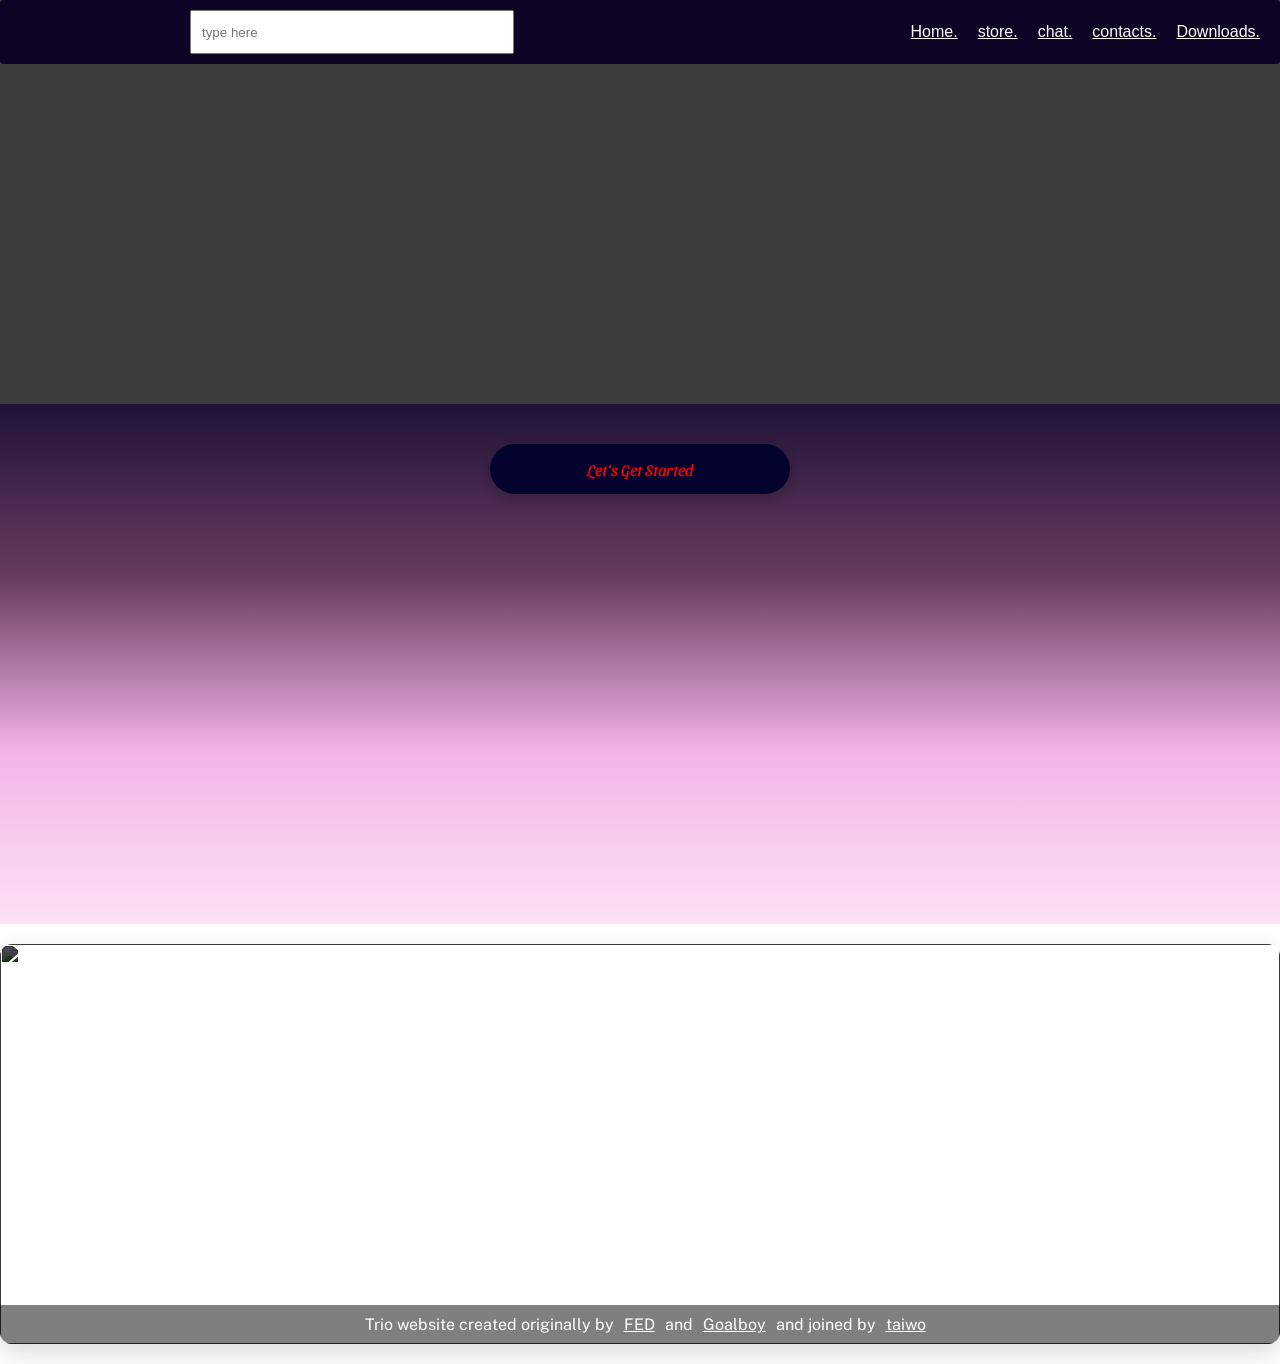
==== index.html @ 4704b93a "Rename trio.html to index.html" ====
<!DOCTYPE html>
<html lang="en">
<head>
    <meta charset="UTF-8">
    <meta name="viewport" content="width=device-width, initial-scale=1.0">
    <title>Trio</title>
    <link rel="stylesheet" href="trio.css">
    <link rel="preconnect" href="https://fonts.googleapis.com">
<link rel="preconnect" href="https://fonts.gstatic.com" crossorigin>
<link href="https://fonts.googleapis.com/css2?family=Public+Sans:ital,wght@0,100..900;1,100..900&family=Sansita+Swashed:wght@300..900&display=swap" rel="stylesheet">
</head>
<body>
    <section class="trit">
       <div class="tt">
         <a href=""><img src="image/boxicons--menu-filled.png" alt="" width="20px"></a>
         <a href=""><img src="image/trio_bg-removebg-preview.png" alt="" class="trio"></a>
        <input type="text" placeholder="type here" class="ipt">
        <div class="het">
            <a href="" class="nt"><u>Home.</u></a>
            <a href="cont.html" class="nt"><u>store.</u></a>
            <a href="" class="nt"><u>chat.</u></a>
            <a href="" class="nt"><u>contacts.</u></a>
            <a href="" class="nt"><u>Downloads.</u></a>
        </div>
        </div>

        <div  class="goog">
            <img src="image/trio_bg-removebg-preview.png" alt="" height="400px">
         </div>
         
    </section>
    <div class="byd">
    <div class="sit"><span class="gettis">Let's Get Started</span></div>
    </div>
    <div class="tracker">
    <div class="slide-tracker">
     <div class="slide"><img src="https://plus.unsplash.com/premium_photo-1661962646245-5ec5dd3d0bcd?w=500&auto=format&fit=crop&q=60&ixlib=rb-4.1.0&ixid=M3wxMjA3fDB8MHxzZWFyY2h8NXx8bGFuc2NhcGV8ZW58MHx8MHx8fDA%3D" alt=""></div>
     <div class="slide"><img src="https://images.unsplash.com/photo-1624267439301-8147fff1a23d?w=500&auto=format&fit=crop&q=60&ixlib=rb-4.1.0&ixid=M3wxMjA3fDB8MHxzZWFyY2h8M3x8bGFuc2NhcGV8ZW58MHx8MHx8fDA%3D" alt=""></div>
     <div class="slide"><img src="https://plus.unsplash.com/premium_photo-1697729581969-2876ffa65897?w=500&auto=format&fit=crop&q=60&ixlib=rb-4.1.0&ixid=M3wxMjA3fDB8MHxzZWFyY2h8OXx8bGFuc2NhcGV8ZW58MHx8MHx8fDA%3D" alt=""></div>
     <div class="slide"><img src="https://images.unsplash.com/photo-1597834777623-acd73456aca1?w=500&auto=format&fit=crop&q=60&ixlib=rb-4.1.0&ixid=M3wxMjA3fDB8MHxzZWFyY2h8MTF8fGxhbnNjYXBlfGVufDB8fDB8fHww" alt=""></div>
    
    <div class="slide"><img src="https://plus.unsplash.com/premium_photo-1661962646245-5ec5dd3d0bcd?w=500&auto=format&fit=crop&q=60&ixlib=rb-4.1.0&ixid=M3wxMjA3fDB8MHxzZWFyY2h8NXx8bGFuc2NhcGV8ZW58MHx8MHx8fDA%3D" alt=""></div>
    </div>
    <div class="static">
        <div><p class="serif fr"><u>Address</u></p>
        <p class="serif">Canada, North America</p>
        <p class="serif">46, Iskoot Cresent</p>
        <p class="serif">Whitehorse, YT Y1A 0P5</p>
        <p class="serif">Canada.</p></div>

         <div>
            <p class="serif fr"><u>Contact</u></p>
        <p class="serif"><u>Discord</u></p>
        <p class="serif"><a href="https://discord.com/users/1539361021108691006" target="_blank" class="ty">FED</a></p>
        <p class="serif"><a href="https://discord.com/users/1459971760068759848" target="_blank" class="ty">Goalboy</a></p>
        <p class="serif"><a href="https://discord.com/users/1549315823741702156" target="_blank" class="ty">Taiwo</a></p>
         </div>
         <div>
        <p class="serif fr"><u>Crucial Links</u></p>
        <p class="serif"><a href="https://shick.me/"target="_blank" class="ty">shick.me</a></p>
        <p class="serif"><a href="https://www.youtube.com/"target="_blank" class="ty">YouTube</a></p>
        <p class="serif"><a href="https://contra.com/jobs"target="_blank" class="ty">Contra</a></p>
        <p class="serif"><a href="https://www.linkedin.com/"target="_blank" class="ty">linkedin</a></p>
        </div>
    </div>
    <div class="gef">Trio website created originally by <a href="https://discord.com/users/1539361021108691006" target="_blank" class="ty" target="_blank"> FED </a> and <a href="https://discord.com/users/1459971760068759848" target="_blank" class="ty" target="_blank"> Goalboy </a> and joined by <a href="https://discord.com/users/1549315823741702156" class="ty" target="_blank">taiwo</a></div>
    </div>

    <div id="customAlert" class="alert-box">
  <div class="alert-content">
    <h2>Welcome to Trio 🚀</h2>
    <p>Built by FED, Goalboy & Taiwo.</p>
    <button id="closeAlert">Let's Go</button>
  </div>
</div>
<script>
    const btn = document.querySelector('.sit');
const alertBox = document.getElementById('customAlert');
const closeAlert = document.getElementById('closeAlert');

btn.addEventListener('click', () => {
  alertBox.classList.add('show');
});

closeAlert.addEventListener('click', () => {
  alertBox.classList.remove('show');
});

// close when clicking outside
alertBox.addEventListener('click', (e) => {
  if(e.target === alertBox) alertBox.classList.remove('show');
});
</script>
</body>
</html>
---- trio.css ----
body{
    margin: 0;
    padding: 0;
}
.trit {
     max-width: 100%;
    /* height: 400px; */
    /* background-image: url('https://images.unsplash.com/photo-1571862442928-7b82a38074bf?w=500&auto=format&fit=crop&q=60&ixlib=rb-4.1.0&ixid=M3wxMjA3fDB8MHxzZWFyY2h8Nnx8bGFuc2NhcGV8ZW58MHx8MHx8fDA%3D');
    background-repeat: no-repeat;
   background-size: cover; */
   background-position: center;
   background-color: rgba(0, 0, 0, 0.76);
   /* background-blend-mode: overlay; */
   /* background: linear-gradient(180deg,
     #00090f, #cdfafd, #1b1a38, 
    #000308); */
   padding-top: 20px 40px; }
   
.tt {
    display: flex;
    /* justify-content: center; */
    align-items: center;
     position: sticky;
    top: 0;
    z-index: 1000; 
    /* background: red; */
    background: rgb(12, 4, 36);
     padding: 10px 20px;
    border-radius: 4px;
    margin-bottom: 40px;
   }
.trio {
    width: 150px;
    max-height: 40px;
    display: block;
   }
.goog {
    display: flex;
    justify-content: center;
    /* background-color: rgba(248, 248, 250, 0.226); */
    width: 500px;
    height: 300px;
    margin: auto;
    border-radius: 50px;
    align-items: center;}
.gef {
    display: flex;
    font-family:  "Public Sans", sans-serif;
    color: rgb(252, 4, 4);
    margin-left: 0;
    justify-content: center;
    align-items: center;
    /* background: linear-gradient( rgb(238, 255, 0), rgb(255, 0, 0));
    -webkit-text-fill-color: transparent;
    -webkit-background-clip: text; */
    color: white;
}
.ipt {
margin-left: 20px;
width: 300px;
height: 40px;
padding: 0 10px;
}
.het {
    margin-left: auto;
    display: flex;
    gap: 20px;}
.nt {
    text-decoration: none;
    color: white;
    font-family: 'Gill Sans', 'Gill Sans MT', 
    Calibri, 'Trebuchet MS', sans-serif;
    font-weight: 500;
}
.byd{
    width: 100%;
    height: 500px;
     background: linear-gradient(180deg,
    #201338, #683b5e, #f3b4e5,
    #fde1f5);
    padding-top: 20px;
}
.sit {
   height: 50px;
   background-color: rgb(3, 3, 46);
   width: 300px;
   margin: auto;
   display: flex;
   align-items: center;
   justify-content: center;
    margin-top: 20px;
    border-radius: 30px;
    cursor: pointer;
    box-shadow: 0 4px 12px rgba(0, 0, 0, 0.2);
     transition: background-color 0.3s ease, transform 0.3s ease, box-shadow 0.3s ease;
}
.sit:hover {
    background-color:  rgb(14, 14, 20);
    transform: translateY(-5px); 
    box-shadow: 0 12px 24px rgba(83, 83, 87, 0.3); 
}
.gettis {
    font-family: "Sansita Swashed", system-ui;
    color: red;
    align-items: center;
}
.tracker {
     /* max-width: 100px; */
     width: 100%; 
     height: 400px;
     margin: 20px auto;
     overflow: hidden;
     position: relative;
     border-radius: 12px;
     box-shadow: 0 8px 24px rgba(0,0,0,0.15);
     position: relative; /* parent must be relative */
     height: 400px;

    

}
.slide-tracker{
     display: flex;
     width: 500%;
     height: 100%;
     animation: slideShow 16s infinite ease-in-out;}

.slide{
    width: 20%;
    height: 100%;
   
}
.slide img {
    width: 100%;
    height: 100%;
    object-fit: cover; 
    filter: brightness(0.3);
}
 
    @keyframes slideShow {
 0%, 16% { transform: translateX(0); }
 20%, 36% { transform: translateX(-20%); }
 40%, 56% { transform: translateX(-40%); }
 60%, 76% { transform: translateX(-60%); }
 80%, 96% { transform: translateX(-80%); }
100% { transform: translateX(-80%); } 
}


.static {
position: absolute;
bottom: 0;
top: 0;
left: 0;
right: 0;
z-index: 10;
display: flex;
gap: 200px;
justify-content: center;

}
.serif {
    color: white;
    font-family: "Sansita Swashed", system-ui;

}

.gef {
  position: absolute;
  bottom: 0;
  left: 0;
  width: 100%;
  text-align: center;
  background: rgba(0,0,0,0.5);
  color: white;
  padding: 10px;
   z-index: 51;
}
.ty {
    margin-left: 10px;
    margin-right: 10px;
    /* text-decoration: none; */
    color: white;
}
.fr {
    font-size: 30px;
   
}
.alert-box{
  position: fixed; inset: 0;
  background: rgba(0,0,0,0.7);
  display: none; /* hidden */
  justify-content: center;
  align-items: center;
  z-index: 9999;
}
.alert-box.show{ display: flex; }

.alert-content{
  background: rgb(12, 4, 36);
  border: 1px solid rgba(255,255,255,0.2);
  padding: 30px;
  border-radius: 20px;
  text-align: center;
  width: 320px;
  transform: scale(0.8);
  transition: transform 0.3s ease;
  box-shadow: 0 20px 40px rgba(0,0,0,0.5);
}
.alert-box.show .alert-content{ transform: scale(1); }

.alert-content h2{
  color: white;
  font-family: "Sansita Swashed", system-ui;
  margin: 0 0 10px;
}
.alert-content p{
  color: #ccc;
  font-family: "Public Sans", sans-serif;
}
#closeAlert{
  margin-top: 20px;
  background: rgb(3, 3, 46);
  color: white;
  border: none;
  padding: 10px 25px;
  border-radius: 30px;
  cursor: pointer;
  font-weight: bold;
}
#closeAlert:hover{ background: rgb(14, 14, 50); }
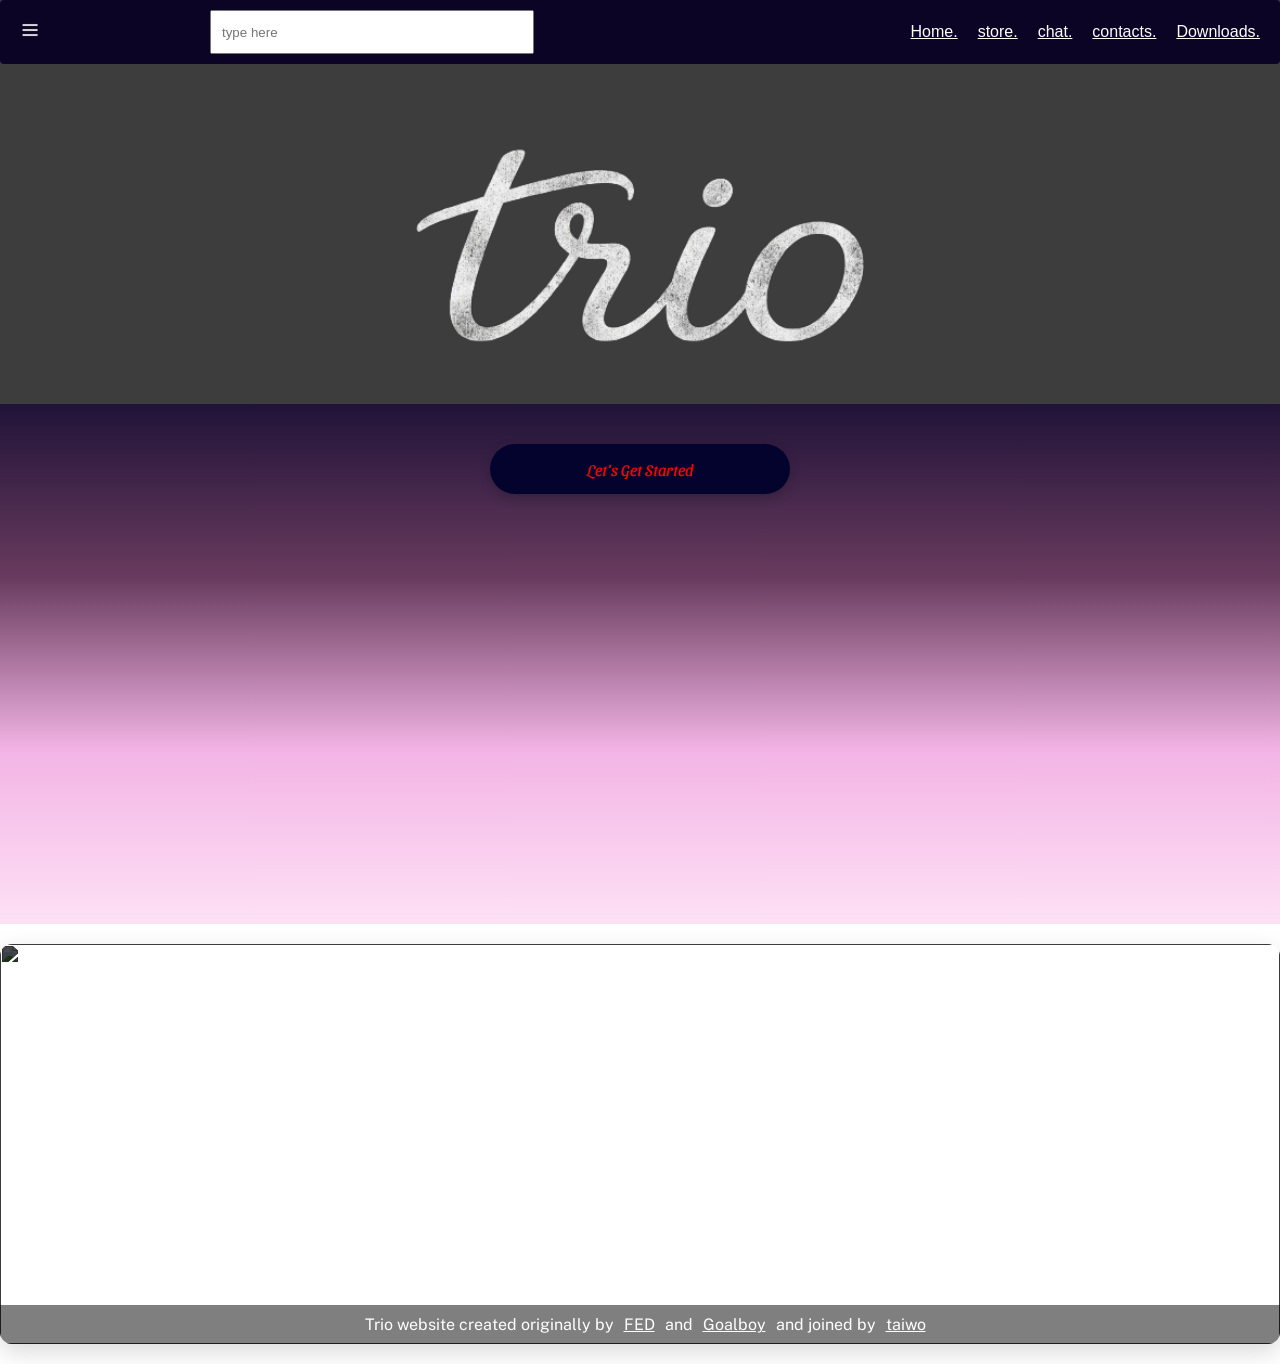
==== commit 497fcf08: "Update index.html" ====
--- a/index.html
+++ b/index.html
@@ -12,7 +12,7 @@
 <body>
     <section class="trit">
        <div class="tt">
-         <a href=""><img src="image/boxicons--menu-filled.png" alt="" width="20px"></a>
+         <a href=""><img src="menu.png" alt="" width="20px"></a>
          <a href=""><img src="image/trio_bg-removebg-preview.png" alt="" class="trio"></a>
         <input type="text" placeholder="type here" class="ipt">
         <div class="het">
@@ -25,7 +25,7 @@
         </div>
 
         <div  class="goog">
-            <img src="image/trio_bg-removebg-preview.png" alt="" height="400px">
+            <img src="tryaw.png" alt="" height="400px">
          </div>
          
     </section>
